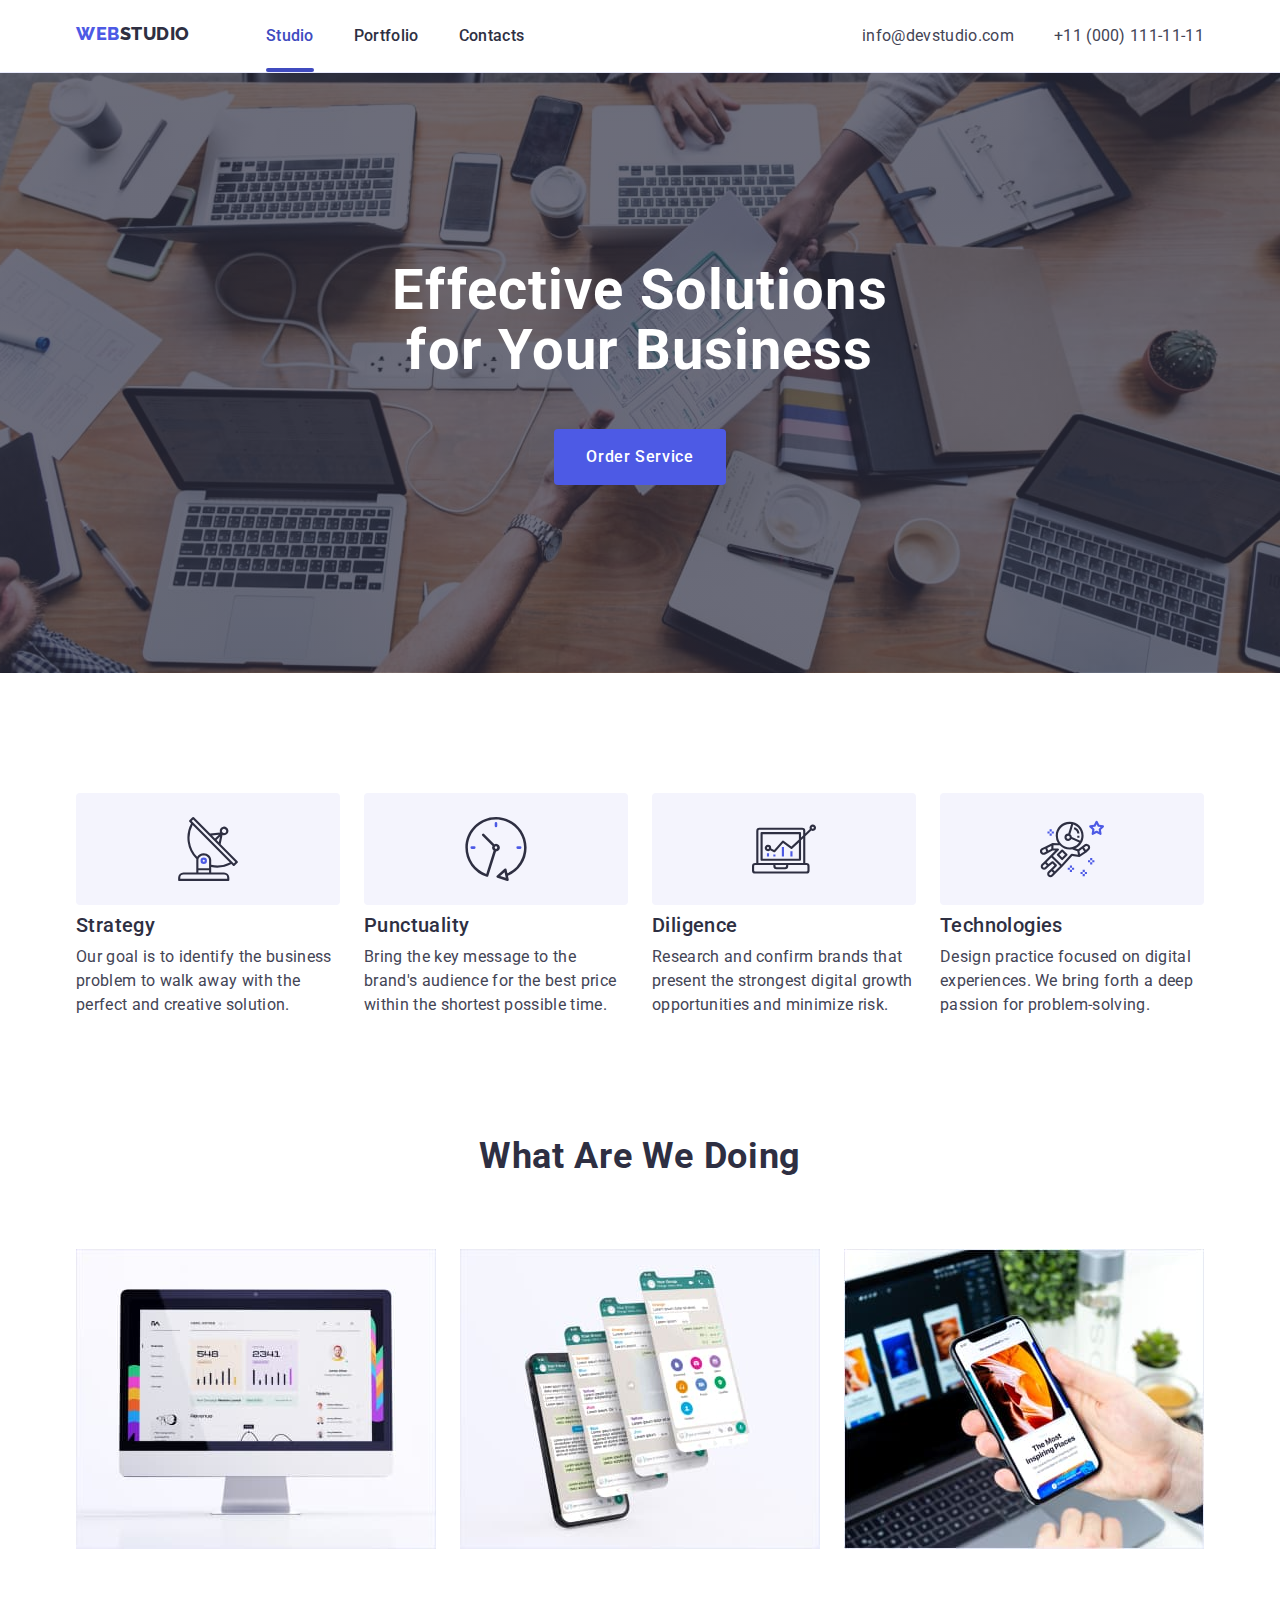
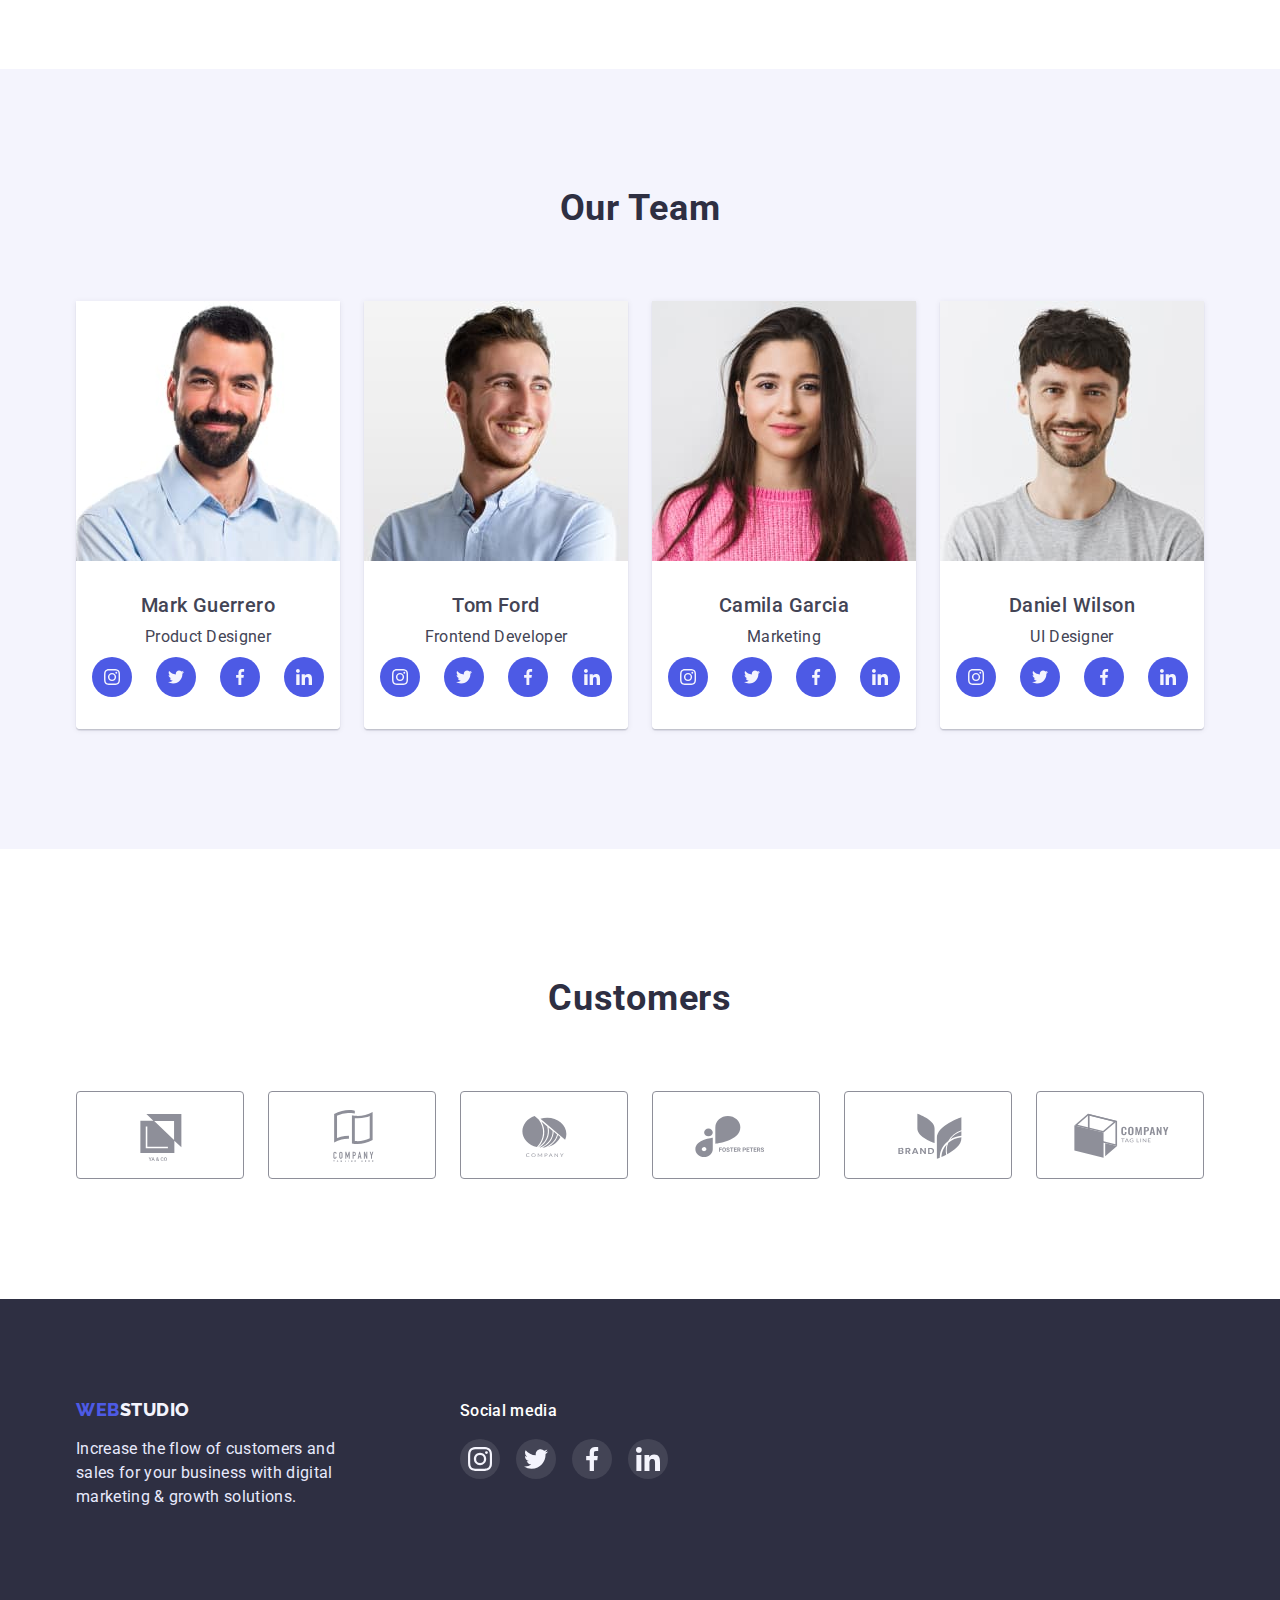
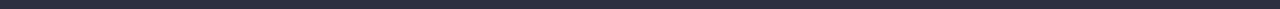
==== index.html @ e718ab8f "added project" ====
<!DOCTYPE html>
<html lang="en">
  <head>
    <meta charset="UTF-8" />
    <meta http-equiv="X-UA-Compatible" content="IE=edge" />
    <meta name="viewport" content="width=device-width, initial-scale=1.0" />
    <title>WebStudio</title>

    <link rel="preconnect" href="https://fonts.googleapis.com" />
    <link rel="preconnect" href="https://fonts.gstatic.com" crossorigin />
    <link href="https://fonts.googleapis.com/css2?family=Raleway:wght@800&family=Roboto:wght@400;500;700&display=swap" rel="stylesheet" />
    <link rel="stylesheet" href="https://cdn.jsdelivr.net/npm/modern-normalize@1.1.0/modern-normalize.min.css" />
    <link rel="stylesheet" href="./css/style.css" />
  </head>
  <body>
    <header class="header-nav">
      <div class="container main-nav">
        <nav class="page-header">
          <a href="./index.html" class="logo"><span class="accent">Web</span>Studio</a>
          <ul class="menu">
            <li class="menu-item">
              <a href="" class="menu-link current">Studio</a>
            </li>
            <li class="menu-item">
              <a href="./portfolio.html" class="menu-link">Portfolio</a>
            </li>
            <li class="menu-item">
              <a href="" class="menu-link">Contacts</a>
            </li>
          </ul>
        </nav>
        <address class="contacts">
          <ul class="contacts-list">
            <li class="contacts-item"><a href="mailto:info@devstudio.com" class="contacts-link">info@devstudio.com</a></li>
            <li class="contacts-item"><a href="tel:+110001111111" class="contacts-link">+11 (000) 111-11-11</a></li>
          </ul>
        </address>
      </div>
    </header>

    <main>
      <!-- Hero -->
      <section class="hero">
        <div class="container">
          <h1 class="hero-title">Effective Solutions for Your Business</h1>
          <button class="btn-hero" type="button" data-modal-open>Order Service</button>
          <div class="backdrop is-hidden" data-modal>
            <div class="modal">
              <button class="close-btn" type="button" data-modal-close>
                <svg class="modal-close" width="8" height="8">
                  <use href="./images/icons.svg#icon-close"></use>
                </svg>
              </button>
            </div>
          </div>
        </div>
      </section>

      <!-- Advantages -->
      <section class="section section-position">
        <div class="container">
          <h2 class="visually-hidden">Advantages</h2>
          <ul class="ad-list">
            <li class="section-item">
              <div class="section-item-icons">
                <svg class="decor-icon" width="64" height="64">
                  <use href="./images/icons.svg#icon-antenna"></use>
                </svg>
              </div>
              <h3 class="item-title">Strategy</h3>
              <p>Our goal is to identify the business problem to walk away with the perfect and creative solution.</p>
            </li>

            <li class="section-item">
              <div class="section-item-icons">
                <svg class="decor-icon" width="64" height="64">
                  <use href="./images/icons.svg#icon-clock"></use>
                </svg>
              </div>
              <h3 class="item-title">Punctuality</h3>
              <p>Bring the key message to the brand's audience for the best price within the shortest possible time.</p>
            </li>

            <li class="section-item">
              <div class="section-item-icons">
                <svg class="decor-icon" width="64" height="64">
                  <use href="./images/icons.svg#icon-diagram"></use>
                </svg>
              </div>
              <h3 class="item-title">Diligence</h3>
              <p>Research and confirm brands that present the strongest digital growth opportunities and minimize risk.</p>
            </li>

            <li class="section-item">
              <div class="section-item-icons">
                <svg class="decor-icon" width="64" height="64">
                  <use href="./images/icons.svg#icon-astronaut"></use>
                </svg>
              </div>
              <h3 class="item-title">Technologies</h3>
              <p>Design practice focused on digital experiences. We bring forth a deep passion for problem-solving.</p>
            </li>
          </ul>
        </div>
      </section>

      <!-- Gallery -->
      <section class="section">
        <div class="container">
          <h2 class="section-title">What Are We Doing</h2>
          <ul class="gallery-list">
            <li class="gallery-item">
              <img src="./images/pro1.jpg" alt="computer with opened projectc" width="360" height="300" />
            </li>

            <li class="gallery-item">
              <img src="./images/pro2.jpg" alt="phone application" width="360" height="300" />
            </li>

            <li class="gallery-item">
              <img src="./images/pro3.jpg" alt="mobile version of web page" width="360" height="300" />
            </li>
          </ul>
        </div>
      </section>

      <!-- Our Team Section -->

      <section class="section team-section">
        <div class="container">
          <h2 class="section-title">Our Team</h2>
          <ul class="team-list">
            <li class="team-item">
              <img src="./images/our-team/mark.jpg" alt="Mark Guerrero" width="264" height="260" />
              <div class="team-card">
                <h3 class="team-name">Mark Guerrero</h3>
                <p class="team-position">Product Designer</p>
                <ul class="team-social-list">
                  <li class="team-social-item">
                    <a href="" class="team-social-link" target="_blank" rel="noopener noreferrer nofollow">
                      <svg class="team-social-icon" aria-label="instagram" width="16" height="16">
                        <use href="./images/icons.svg#icon-instagram"></use>
                      </svg>
                    </a>
                  </li>

                  <li class="team-social-item">
                    <a href="" class="team-social-link" target="_blank" rel="noopener noreferrer nofollow">
                      <svg class="team-social-icon" aria-label="twitter" width="16" height="16">
                        <use href="./images/icons.svg#icon-twitter"></use>
                      </svg>
                    </a>
                  </li>

                  <li class="team-social-item">
                    <a href="" class="team-social-link" target="_blank" rel="noopener noreferrer nofollow">
                      <svg class="team-social-icon" aria-label="facebook" width="16" height="16">
                        <use href="./images/icons.svg#icon-facebook"></use>
                      </svg>
                    </a>
                  </li>

                  <li class="team-social-item">
                    <a href="" class="team-social-link" target="_blank" rel="noopener noreferrer nofollow">
                      <svg class="team-social-icon" aria-label="linkedin" width="16" height="16">
                        <use href="./images/icons.svg#icon-linkedin"></use>
                      </svg>
                    </a>
                  </li>
                </ul>
              </div>
            </li>

            <li class="team-item">
              <img src="./images/our-team/tom.jpg" alt="Tom Form" width="264" height="260" />
              <div class="team-card">
                <h3 class="team-name">Tom Ford</h3>
                <p class="team-position">Frontend Developer</p>
                <ul class="team-social-list">
                  <li class="team-social-item">
                    <a href="" class="team-social-link" target="_blank" rel="noopener noreferrer nofollow">
                      <svg class="team-social-icon" aria-label="instagram" width="16" height="16">
                        <use href="./images/icons.svg#icon-instagram"></use>
                      </svg>
                    </a>
                  </li>

                  <li class="team-social-item">
                    <a href="" class="team-social-link" target="_blank" rel="noopener noreferrer nofollow">
                      <svg class="team-social-icon" aria-label="twitter" width="16" height="16">
                        <use href="./images/icons.svg#icon-twitter"></use>
                      </svg>
                    </a>
                  </li>

                  <li class="team-social-item">
                    <a href="" class="team-social-link" target="_blank" rel="noopener noreferrer nofollow">
                      <svg class="team-social-icon" aria-label="facebook" width="16" height="16">
                        <use href="./images/icons.svg#icon-facebook"></use>
                      </svg>
                    </a>
                  </li>

                  <li class="team-social-item">
                    <a href="" class="team-social-link" target="_blank" rel="noopener noreferrer nofollow">
                      <svg class="team-social-icon" aria-label="linkedin" width="16" height="16">
                        <use href="./images/icons.svg#icon-linkedin"></use>
                      </svg>
                    </a>
                  </li>
                </ul>
              </div>
            </li>

            <li class="team-item">
              <img src="./images/our-team/camila.jpg" alt="Camila Garcia" width="264" height="260" />
              <div class="team-card">
                <h3 class="team-name">Camila Garcia</h3>
                <p class="team-position">Marketing</p>
                <ul class="team-social-list">
                  <li class="team-social-item">
                    <a href="" class="team-social-link" target="_blank" rel="noopener noreferrer nofollow">
                      <svg class="team-social-icon" aria-label="instagram" width="16" height="16">
                        <use href="./images/icons.svg#icon-instagram"></use>
                      </svg>
                    </a>
                  </li>

                  <li class="team-social-item">
                    <a href="" class="team-social-link" target="_blank" rel="noopener noreferrer nofollow">
                      <svg class="team-social-icon" aria-label="twitter" width="16" height="16">
                        <use href="./images/icons.svg#icon-twitter"></use>
                      </svg>
                    </a>
                  </li>

                  <li class="team-social-item">
                    <a href="" class="team-social-link" target="_blank" rel="noopener noreferrer nofollow">
                      <svg class="team-social-icon" aria-label="facebook" width="16" height="16">
                        <use href="./images/icons.svg#icon-facebook"></use>
                      </svg>
                    </a>
                  </li>

                  <li class="team-social-item">
                    <a href="" class="team-social-link" target="_blank" rel="noopener noreferrer nofollow">
                      <svg class="team-social-icon" aria-label="linkedin" width="16" height="16">
                        <use href="./images/icons.svg#icon-linkedin"></use>
                      </svg>
                    </a>
                  </li>
                </ul>
              </div>
            </li>

            <li class="team-item">
              <img src="./images/our-team/daniel.jpg" alt="Daniel Wilson" width="264" height="260" />
              <div class="team-card">
                <h3 class="team-name">Daniel Wilson</h3>
                <p class="team-position">UI Designer</p>
                <ul class="team-social-list">
                  <li class="team-social-item">
                    <a href="" class="team-social-link" target="_blank" rel="noopener noreferrer nofollow">
                      <svg class="team-social-icon" aria-label="instagram" width="16" height="16">
                        <use href="./images/icons.svg#icon-instagram"></use>
                      </svg>
                    </a>
                  </li>

                  <li class="team-social-item">
                    <a href="" class="team-social-link" target="_blank" rel="noopener noreferrer nofollow">
                      <svg class="team-social-icon" aria-label="twitter" width="16" height="16">
                        <use href="./images/icons.svg#icon-twitter"></use>
                      </svg>
                    </a>
                  </li>

                  <li class="team-social-item">
                    <a href="" class="team-social-link" target="_blank" rel="noopener noreferrer nofollow">
                      <svg class="team-social-icon" aria-label="facebook" width="16" height="16">
                        <use href="./images/icons.svg#icon-facebook"></use>
                      </svg>
                    </a>
                  </li>

                  <li class="team-social-item">
                    <a href="" class="team-social-link" target="_blank" rel="noopener noreferrer nofollow">
                      <svg class="team-social-icon" aria-label="linkedin" width="16" height="16">
                        <use href="./images/icons.svg#icon-linkedin"></use>
                      </svg>
                    </a>
                  </li>
                </ul>
              </div>
            </li>
          </ul>
        </div>
      </section>

      <!-- Customers Section -->

      <section class="customers">
        <div class="container">
          <h2 class="customers-title">Customers</h2>
          <ul class="customets-list">
            <li class="customers-item">
              <a href="" class="customers-link" target="_blank" rel="noopener noreferrer nofollow">
                <svg class="customers-icons" width="104" height="56">
                  <use href="./images/icons.svg#icon-customer1"></use>
                </svg>
              </a>
            </li>

            <li class="customers-item">
              <a href="" class="customers-link" target="_blank" rel="noopener noreferrer nofollow">
                <svg class="customers-icons" width="104" height="56">
                  <use href="./images/icons.svg#icon-customer2"></use>
                </svg>
              </a>
            </li>

            <li class="customers-item">
              <a href="" class="customers-link" target="_blank" rel="noopener noreferrer nofollow">
                <svg class="customers-icons" width="104" height="56">
                  <use href="./images/icons.svg#icon-customer3"></use>
                </svg>
              </a>
            </li>

            <li class="customers-item">
              <a href="" class="customers-link" target="_blank" rel="noopener noreferrer nofollow">
                <svg class="customers-icons" width="104" height="56">
                  <use href="./images/icons.svg#icon-customer4"></use>
                </svg>
              </a>
            </li>

            <li class="customers-item">
              <a href="" class="customers-link" target="_blank" rel="noopener noreferrer nofollow">
                <svg class="customers-icons" width="104" height="56">
                  <use href="./images/icons.svg#icon-customer5"></use>
                </svg>
              </a>
            </li>

            <li class="customers-item">
              <a href="" class="customers-link" target="_blank" rel="noopener noreferrer nofollow">
                <svg class="customers-icons" width="104" height="56">
                  <use href="./images/icons.svg#icon-customer6"></use>
                </svg>
              </a>
            </li>
          </ul>
        </div>
      </section>
    </main>

    <!-- Footer -->
    <footer class="footer-main">
      <div class="container footer-wrapper">
        <div class="footer-logo-part">
          <a href="./index.html" class="logo footer-logo"><span class="accent">Web</span>Studio</a>
          <p class="footer-text">Increase the flow of customers and sales for your business with digital marketing & growth solutions.</p>
        </div>

        <div class="footer-social-part">
          <h2 class="footer-social-title">Social media</h2>
          <ul class="footer-social-list">
            <li class="footer-social-item">
              <a href="" class="footer-social-link" target="_blank" rel="noopener noreferrer nofollow">
                <svg class="footer-social-icons" aria-label="instagram" width="24" height="24">
                  <use href="./images/icons.svg#icon-instagram"></use>
                </svg>
              </a>
            </li>

            <li class="footer-social-item">
              <a href="" class="footer-social-link" target="_blank" rel="noopener noreferrer nofollow">
                <svg class="footer-social-icons" aria-label="twitter" width="24" height="24">
                  <use href="./images/icons.svg#icon-twitter"></use>
                </svg>
              </a>
            </li>

            <li class="footer-social-item">
              <a href="" class="footer-social-link" target="_blank" rel="noopener noreferrer nofollow">
                <svg class="footer-social-icons" aria-label="facebook" width="24" height="24">
                  <use href="./images/icons.svg#icon-facebook"></use>
                </svg>
              </a>
            </li>

            <li class="footer-social-item">
              <a href="" class="footer-social-link" target="_blank" rel="noopener noreferrer nofollow">
                <svg class="footer-social-icons" aria-label="linkedin" width="24" height="24">
                  <use href="./images/icons.svg#icon-linkedin"></use>
                </svg>
              </a>
            </li>
          </ul>
        </div>
      </div>
    </footer>
    <script src="./js/modal.js"></script>
  </body>
</html>
---- css/style.css ----
body {
  background-color: var(--btn-hero-color);
  color: var(--primary-text-color);
  font-family: 'Roboto', sans-serif;
  font-size: 16px;
  line-height: 1.5;
  letter-spacing: 0.02em;
}

img {
  display: block;
}

:root {
  --primary-text-color: #434455;
  --secondary-text-color: #2e2f42;
  --logo-color: #4d5ae5;
  --items-active-color: #404bbf;
  --btn-bg-color: #4d5ae5;
  --btn-hero-color: #ffffff;
  --btn-hover-color: #404bbf;
  --team-section-color: #f4f4fd;
  --footer-text-color: #e7e9fc;
  --topline-bg-color: #e7e9fc;
  --filter-hover-color: #e7e9fc;
  --border-card-portfolio-color: #e7e9fc;
  --customers-icon-color: #8e8f99;
  --footer-social-bg: rgba(255, 255, 255, 0.1);
  --footer-social-hover-color: #31d0aa;
  --modal-bg-color: #fcfcfc;
}

.visually-hidden {
  position: absolute;
  white-space: nowrap;
  width: 1px;
  height: 1px;
  overflow: hidden;
  border: 0;
  padding: 0;
  clip: rect(0 0 0 0);
  clip-path: inset(50%);
  margin: -1px;
}

.container {
  margin-left: auto;
  margin-right: auto;
  padding-left: 15px;
  padding-right: 15px;
  width: 1158px;
}

.section {
  padding-top: 120px;
  padding-bottom: 120px;
}

/* ======= Index.html =========== */

/* ======== Header ============== */

.header-nav {
  border-bottom: 1px solid var(--topline-bg-color);
  box-shadow: 0px 2px 1px rgba(46, 47, 66, 0.08), 0px 1px 1px rgba(46, 47, 66, 0.16), 0px 1px 6px rgba(46, 47, 66, 0.08);
}

.logo {
  display: block;
  padding-top: 24px;
  padding-bottom: 24px;

  color: var(--secondary-text-color);
  font-family: 'Raleway', sans-serif;
  font-weight: 800;
  font-size: 18px;
  line-height: 1.16;
  letter-spacing: 0.03em;
  text-transform: uppercase;

  text-decoration: none;
}

.logo .accent {
  color: var(--logo-color);
}

.menu {
  display: flex;
  padding: 0;
  margin-top: 0;
  margin-bottom: 0;
  margin-left: 76px;
  list-style: none;
}

.menu > .menu-item:not(:last-child) {
  margin-right: 40px;
}

.menu-item .menu-link {
  color: var(--secondary-text-color);
  font-weight: 500;
  display: block;
  padding-top: 24px;
  padding-bottom: 24px;

  text-decoration: none;

  transition: color 250ms cubic-bezier(0.4, 0, 0.2, 1);
}

.menu .menu-link:hover,
.menu .menu-link:focus {
  color: var(--logo-color);
}

.menu .menu-link:active {
  color: var(--logo-color);
}

.menu-link.current {
  position: relative;
  color: var(--items-active-color);
}

.menu-link.current::after {
  position: absolute;
  content: '';
  display: block;
  width: 100%;
  height: 4px;
  bottom: 0;
  left: 0;

  background-color: var(--btn-hover-color);
  border-radius: 4px;
}

.main-nav {
  display: flex;
  align-items: center;
}

.page-header {
  display: flex;
}

/* ============ Address ========== */

.contacts {
  display: flex;
  margin-left: auto;
}

.contacts > .contacts-list {
  display: flex;
  margin-top: 0;
  margin-bottom: 0;
  padding-left: 0;
  list-style: none;
}

.contacts-item > .contacts-link {
  display: block;
  padding-top: 24px;
  padding-bottom: 24px;

  color: var(--primary-text-color);
  font-style: normal;
  text-decoration: none;

  transition: color 250ms cubic-bezier(0.4, 0, 0.2, 1);
}

.contacts-item > .contacts-link:hover,
.contacts-item > .contacts-link:focus {
  color: var(--logo-color);
}

.contacts-item > .contacts-link:active {
  color: var(--logo-color);
}

.contacts-list .contacts-item:not(:first-child) {
  margin-left: 40px;
}

/* ================= HERO ==================== */

.hero {
  position: relative;
  padding-top: 188px;
  padding-bottom: 188px;
  margin-left: auto;
  margin-right: auto;

  background-image: linear-gradient(rgba(46, 47, 66, 0.7), rgba(46, 47, 66, 0.7)), url('../images/hero.jpg');
  background-repeat: no-repeat;
  background-position: center;
  background-size: cover;
  max-width: 1440px;

  text-align: center;
}

.container > .hero-title {
  margin-top: 0;
  margin-bottom: 48px;
  margin-left: auto;
  margin-right: auto;
  width: 506px;
  padding-right: 5px;
  padding-left: 5px;

  color: var(--btn-hero-color);
  font-size: 56px;
  line-height: 1.07;
  letter-spacing: 0.02em;
}

.btn-hero {
  border: none;
  padding: 16px 32px;
  border-radius: 4px;
  min-width: 169px;

  background-color: var(--btn-bg-color);
  color: var(--btn-hero-color);
  font-family: 'Roboto', sans-serif;
  font-weight: 500;
  font-size: 16px;
  line-height: 1.5;
  letter-spacing: 0.04em;
  cursor: pointer;

  transition: background-color 250ms cubic-bezier(0.4, 0, 0.2, 1);
}

.btn-hero:hover,
.btn-hero:focus {
  background-color: var(--btn-hover-color);
}

/* Modal window */

.backdrop.is-hidden {
  opacity: 0;
  pointer-events: none;
  visibility: hidden;
}

.backdrop {
  position: fixed;
  top: 0;
  left: 0;
  width: 100%;
  height: 100%;
  background-color: rgba(46, 47, 66, 0.4);
  opacity: 1;
  z-index: 100;

  transition: opacity 250ms cubic-bezier(0.4, 0, 0.2, 1), visibility 250ms cubic-bezier(0.4, 0, 0.2, 1);
}

.modal {
  position: absolute;
  top: 50%;
  left: 50%;
  width: 408px;
  min-height: 576px;
  background-color: var(--modal-bg-color);

  box-shadow: 0px 1px 1px rgba(0, 0, 0, 0.14), 0px 1px 3px rgba(0, 0, 0, 0.12), 0px 2px 1px rgba(0, 0, 0, 0.2);
  border-radius: 4px;

  transform: translate(-50%, -50%) scale(1);
  transition: transform 250ms cubic-bezier(0.4, 0, 0.2, 1);
}

.backdrop.is-hidden .modal {
  transform: translate(-50%, -50%) scale(1.1);
  opacity: 0;
  transition: transform 250ms cubic-bezier(0.4, 0, 0.2, 1), opacity 250ms cubic-bezier(0.4, 0, 0.2, 1);
}

.close-btn {
  position: absolute;
  right: 24px;
  top: 24px;

  display: flex;
  align-items: center;
  justify-content: center;
  width: 24px;
  height: 24px;

  background-color: var(--border-card-portfolio-color);
  border: 1px solid rgba(0, 0, 0, 0.1);
  border-radius: 50%;
  cursor: pointer;

  transition: background-color 250ms cubic-bezier(0.4, 0, 0.2, 1);
}

.close-btn:hover,
.close-btn:focus {
  background-color: var(--btn-hover-color);
}

.close-btn:hover .modal-close,
.close-btn:focus .modal-close {
  fill: var(--btn-hero-color);
}

/* ============= Advantages =============== */

.section.section-position {
  padding-bottom: 0;
}

.ad-list {
  display: flex;
  margin-top: 0;
  margin-bottom: 0;

  padding-left: 0;
  list-style: none;
}

.ad-list > .section-item:not(:last-child) {
  margin-right: 24px;
}

.section-item {
  flex-basis: calc((100% - 72px) / 4);
}

.section-item-icons {
  display: flex;
  justify-content: center;
  align-items: center;
  margin-bottom: 8px;
  height: 112px;

  border-radius: 4px;
  background-color: var(--team-section-color);
}

.ad-list p {
  margin-top: 0;
  margin-bottom: 0;
}

.section-item > .item-title {
  margin-top: 0;
  margin-bottom: 8px;

  color: var(--secondary-text-color);
  font-weight: 500;
  font-size: 20px;
  line-height: 1.2;
  letter-spacing: 0.02em;
}

/* ============ Gallery ============ */

.section-title {
  margin-top: 0;
  margin-bottom: 72px;
  color: var(--secondary-text-color);
  font-size: 36px;
  line-height: 1.11;
  text-align: center;
  letter-spacing: 0.02em;
  text-transform: capitalize;
}

.gallery-list {
  display: flex;
  flex-wrap: wrap;
  gap: 24px;
  margin: 0;
  padding: 0;
  list-style: none;
}

.gallery-list > .gallery-item {
  flex-basis: calc((100% - 48px) / 3);
}

.team-card p {
  margin-top: 0;
  margin-bottom: 0;
}

/* ============ Our Team ============= */

.section.team-section {
  background-color: var(--team-section-color);
}

.team-list {
  display: flex;
  flex-wrap: wrap;
  gap: 24px;
  margin: 0;
  padding: 0;
  list-style: none;
}

.team-list > .team-item {
  flex-basis: calc((100% - 72px) / 4);
  border-radius: 0px 0px 4px 4px;
  box-shadow: 0px 1px 6px rgba(46, 47, 66, 0.08), 0px 1px 1px rgba(46, 47, 66, 0.16), 0px 2px 1px rgba(46, 47, 66, 0.08);
}

.team-name {
  margin-top: 0;
  margin-bottom: 8px;
  font-weight: 500;
  font-size: 20px;
  line-height: 1.2;
  letter-spacing: 0.02em;
}

.team-card .team-position {
  margin-top: 0;
  margin-bottom: 8px;
}

.team-card {
  padding: 32px 16px;
  background-color: var(--btn-hero-color);
  text-align: center;
  border-radius: 0px 0px 4px 4px;
}

.team-social-list {
  display: flex;
  justify-content: center;
  align-items: center;
  list-style: none;
  padding-left: 0;
  gap: 24px;
}

.team-social-link {
  display: flex;
  justify-content: center;
  align-items: center;
  width: 40px;
  height: 40px;
  border-radius: 50%;
  background-color: var(--btn-bg-color);

  transition: background-color 250ms cubic-bezier(0.4, 0, 0.2, 1);
}

.team-social-link:hover,
.team-social-link:focus {
  background-color: var(--items-active-color);
}

.team-social-icon {
  fill: var(--team-section-color);
}

/* ==================== Customers =================== */

.customers {
  padding-top: 130px;
  padding-bottom: 120px;
}

.customers-title {
  margin-top: 0;
  margin-bottom: 72px;

  font-size: 36px;
  line-height: 1.11;
  text-align: center;
  letter-spacing: 0.02em;
  text-transform: capitalize;
  color: var(--secondary-text-color);
}

.customets-list {
  display: flex;
  justify-content: center;
  align-items: center;
  gap: 24px;

  padding-left: 0;
  margin-top: 0;
  margin-bottom: 0;
  list-style: none;
}

.customers-link {
  display: flex;
  justify-content: center;
  align-items: center;
  width: 168px;
  height: 88px;
  border: 1px solid var(--customers-icon-color);
  border-radius: 4px;
  transition: border 250ms cubic-bezier(0.4, 0, 0.2, 1);
}

.customers-link:hover,
.customers-link:focus {
  border: 1px solid var(--btn-hover-color);
}

.customers-icons {
  fill: var(--customers-icon-color);
  transition: fill 250ms cubic-bezier(0.4, 0, 0.2, 1);
}

.customers-link:hover .customers-icons,
.customers-link:focus .customers-icons {
  fill: var(--btn-hover-color);
}

/* ======================= Footer =================== */

.footer-main {
  background-color: var(--secondary-text-color);
  padding-top: 100px;
  padding-bottom: 100px;
}

.footer-wrapper {
  display: flex;
  align-items: baseline;
}

.footer-wrapper > .footer-logo-part {
  width: 264px;
  margin-right: 120px;
}

.logo.footer-logo {
  padding-top: 0;
  padding-bottom: 0;
  margin-bottom: 16px;
  color: var(--team-section-color);
}

.footer-text {
  margin-top: 0;
  margin-bottom: 0;
  color: var(--footer-text-color);
}

/* Footer Social Part */

.footer-social-part > .footer-social-title {
  margin-top: 0;
  margin-bottom: 16px;

  font-weight: 500;
  font-size: 16px;
  line-height: 1.5;
  letter-spacing: 0.02em;
  color: var(--btn-hero-color);
}

.footer-social-part > .footer-social-list {
  display: flex;
  justify-content: flex-start;
  align-items: center;
  gap: 16px;
  margin-top: 0;
  margin-bottom: 0;
  padding-left: 0;
  list-style: none;
}

.footer-social-item > .footer-social-link {
  display: flex;
  justify-content: center;
  align-items: center;
  width: 40px;
  height: 40px;
  background-color: var(--footer-social-bg);
  border-radius: 50%;

  transition: background-color 250ms cubic-bezier(0.4, 0, 0.2, 1);
}

.footer-social-link:hover,
.footer-social-link:focus {
  background-color: var(--footer-social-hover-color);
}

.footer-social-link > .footer-social-icons {
  fill: var(--team-section-color);
}

/*=========== Portfolio.html ================= */

/* ================= Filter ===================*/

.filter-list {
  display: flex;
  justify-content: center;
  margin-top: 0;
  margin-bottom: 72px;
  padding-left: 0;
  list-style: none;
}

.filter-btn {
  padding: 12px 24px;
  border: none;
  border-radius: 4px;
  background-color: var(--team-section-color);
  border: 1px solid var(--filter-hover-color);

  color: var(--btn-bg-color);
  font-family: 'Roboto', sans-serif;
  font-weight: 500;
  font-size: 16px;
  line-height: 1.5;
  text-align: center;
  letter-spacing: 0.04em;
  cursor: pointer;

  transition: background-color 250ms cubic-bezier(0.4, 0, 0.2, 1), color 250ms cubic-bezier(0.4, 0, 0.2, 1), box-shadow 250ms cubic-bezier(0.4, 0, 0.2, 1), border 250ms cubic-bezier(0.4, 0, 0.2, 1);
}

.filter-btn:hover,
.filter-btn:focus {
  background-color: var(--btn-bg-color);
  color: var(--btn-hero-color);
  box-shadow: 0px 3px 1px rgba(0, 0, 0, 0.1), 0px 2px 1px rgba(0, 0, 0, 0.08), 0px 2px 2px rgba(0, 0, 0, 0.12);
  border: 1px solid transparent;
}

.filter-list > .filter-item:not(:last-child) {
  margin-right: 24px;
}

/* ============= Portfolio list ============= */

.main-section {
  padding-top: 97px;
  padding-bottom: 120px;
}

.container > .portfolio-list {
  display: flex;
  flex-wrap: wrap;
  gap: 48px 24px;
  margin-top: 0;
  margin-bottom: 0;
  padding-left: 0;
  list-style: none;
}

.portfolio-list > .portfolio-item {
  flex-basis: calc((100% - 48px) / 3);
}

.card {
  box-shadow: 0px 1px 6px rgba(46, 47, 66, 0.08);

  transition: box-shadow 250ms cubic-bezier(0.4, 0, 0.2, 1);
}

.card:hover,
.card:focus {
  box-shadow: 0px 1px 6px rgba(46, 47, 66, 0.08), 0px 1px 1px rgba(46, 47, 66, 0.16), 0px 2px 1px rgba(46, 47, 66, 0.08);
}

/* thumb hover effect */

.portfolio-thumb {
  position: relative;
  overflow: hidden;

  transition: box-shadow 250ms cubic-bezier(0.4, 0, 0.2, 1);
}

.card:hover .portfolio-thumb,
.card:focus .portfolio-thumb {
  box-shadow: 0px 4px 4px rgba(0, 0, 0, 0.25);
}

.portfolio-overlay {
  position: absolute;
  bottom: 0;
  left: 0;
  width: 100%;
  height: 100%;
  padding-left: 32px;
  padding-right: 32px;
  padding-top: 40px;
  background-color: var(--btn-bg-color);

  transform: translateY(100%);
  transition: transform 250ms cubic-bezier(0.4, 0, 0.2, 1);
}

.card:hover .portfolio-overlay,
.card:focus .portfolio-overlay {
  transform: translateY(0);
}

.thumb-text {
  margin-top: 0;
  margin-bottom: 0;
  letter-spacing: 0.02em;
  color: var(--team-section-color);
  opacity: 0;

  transition: opacity 250ms cubic-bezier(0.4, 0, 0.2, 1);
}

.card:hover .thumb-text,
.card:focus .thumb-text {
  opacity: 1;
}

/*ˆ thumb hover effect ˆ*/

.card > .card-window {
  padding: 32px 16px;
  border: 1px solid var(--border-card-portfolio-color);
  border-top: none;
}

.card-window > .portfolio-title {
  margin-top: 0;
  margin-bottom: 8px;

  color: var(--secondary-text-color);
  font-weight: 500;
  font-size: 20px;
  line-height: 1.2;
  letter-spacing: 0.02em;
}

.card-window > .types {
  margin-top: 0;
  margin-bottom: 0;

  color: var(--primary-text-color);
}

.portfolio-item > .card {
  display: block;
  text-decoration: none;
}
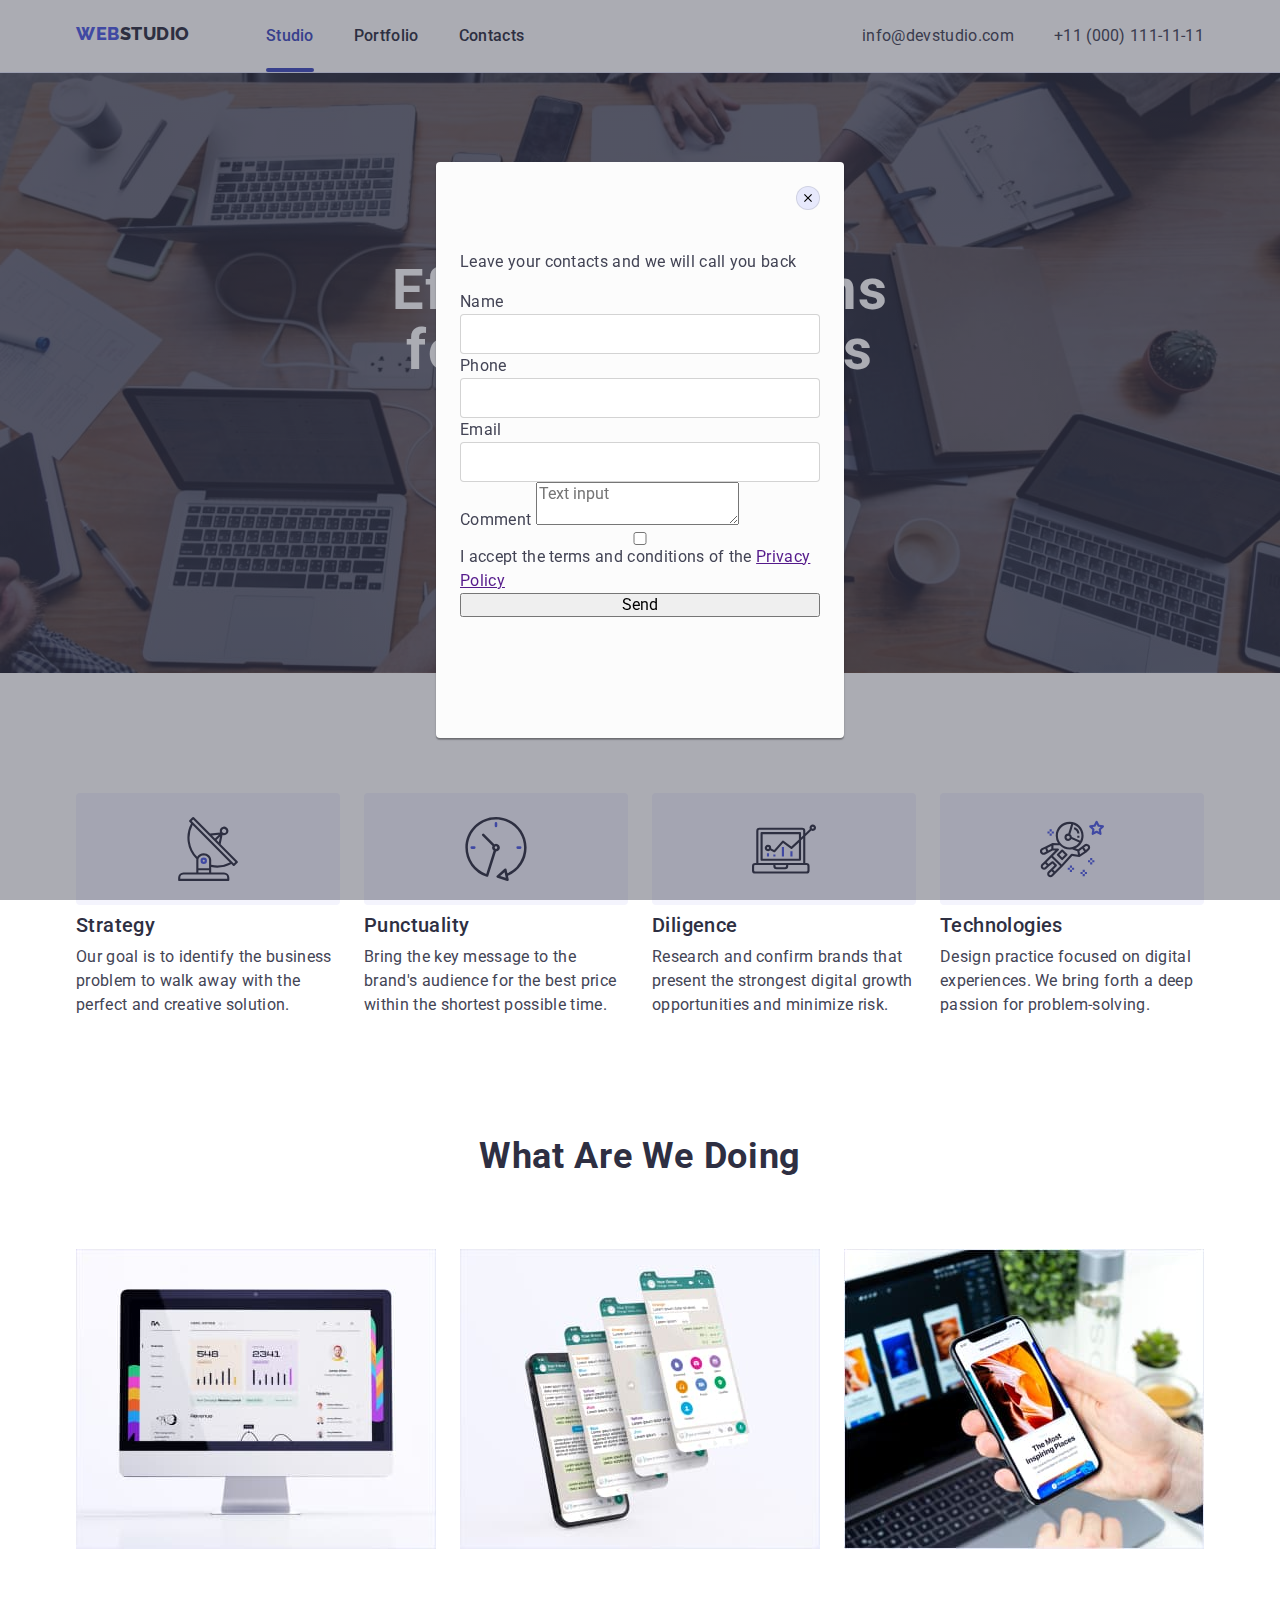
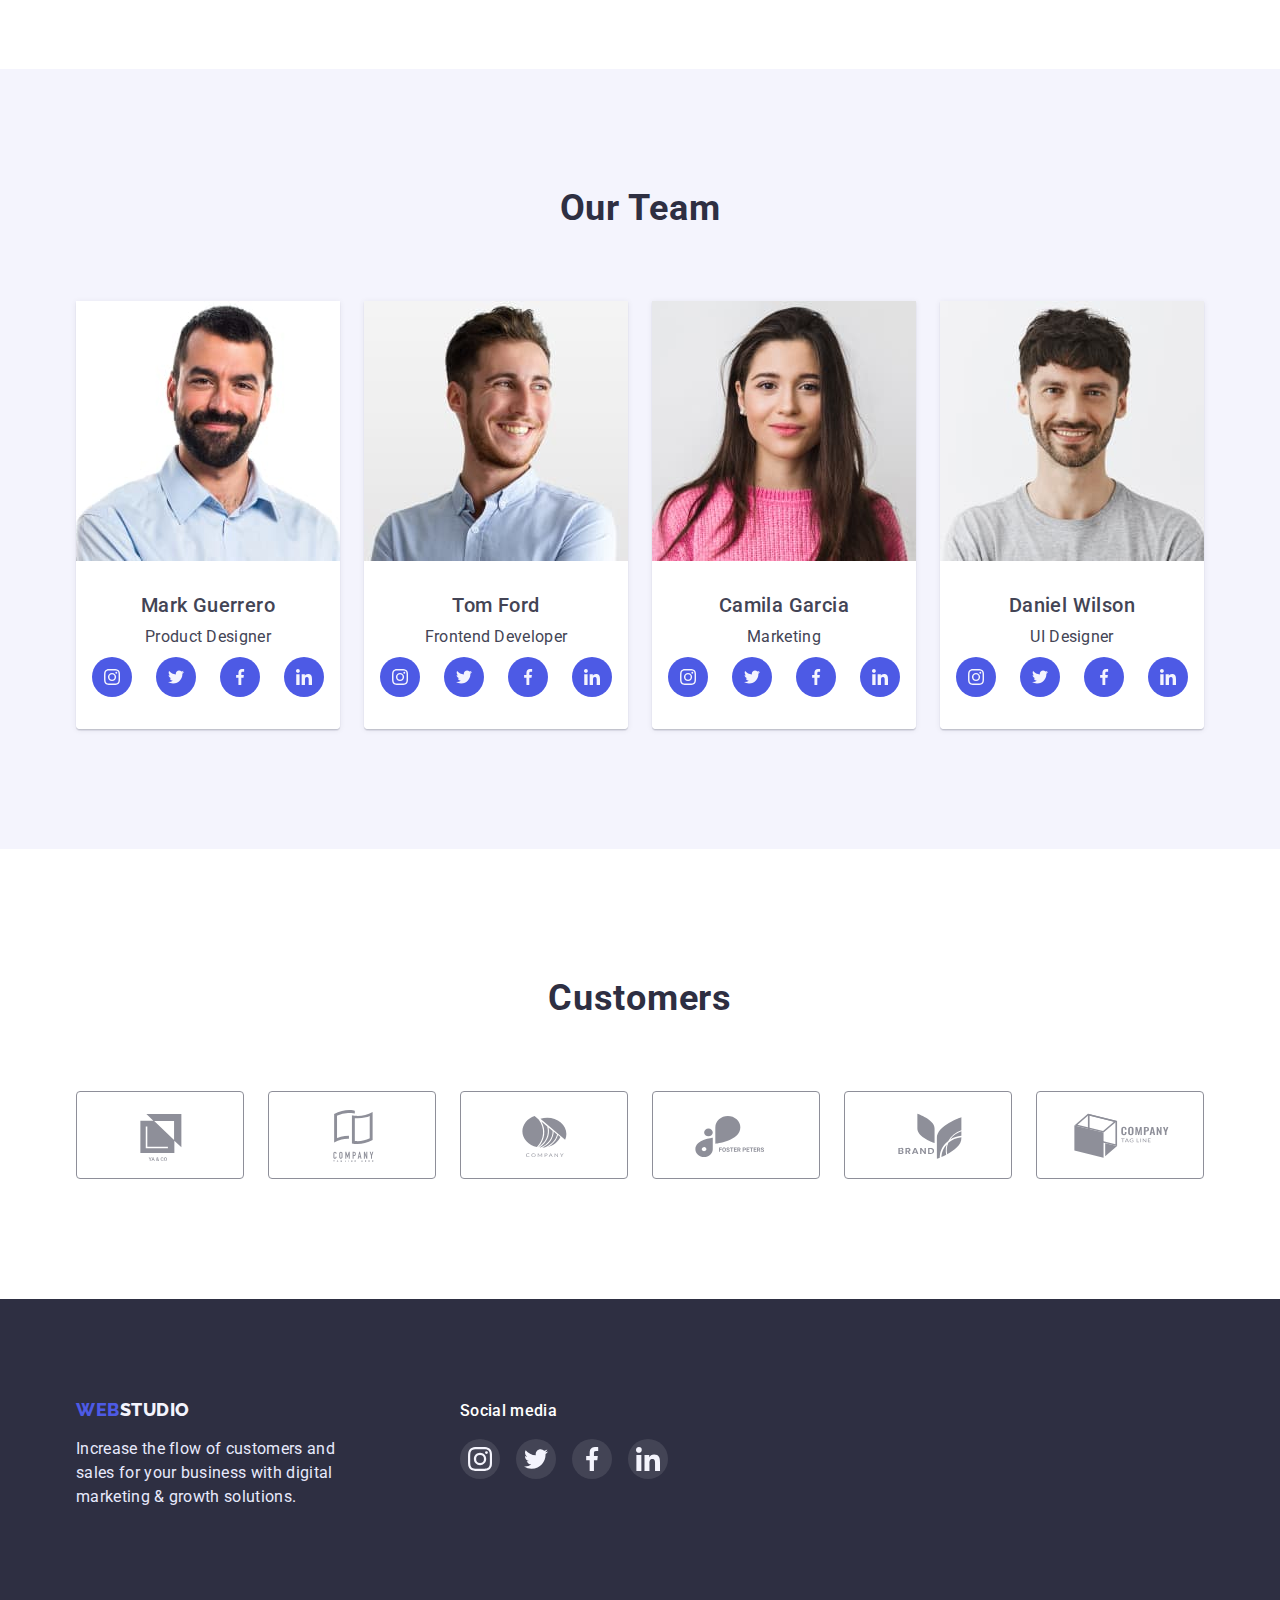
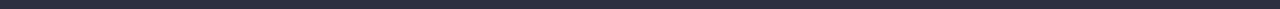
==== commit 41b5a9db: "added input forms" ====
--- a/index.html
+++ b/index.html
@@ -44,15 +44,7 @@
         <div class="container">
           <h1 class="hero-title">Effective Solutions for Your Business</h1>
           <button class="btn-hero" type="button" data-modal-open>Order Service</button>
-          <div class="backdrop is-hidden" data-modal>
-            <div class="modal">
-              <button class="close-btn" type="button" data-modal-close>
-                <svg class="modal-close" width="8" height="8">
-                  <use href="./images/icons.svg#icon-close"></use>
-                </svg>
-              </button>
-            </div>
-          </div>
+          
         </div>
       </section>
 
@@ -353,6 +345,46 @@
           </ul>
         </div>
       </section>
+
+      <!-- ===== Modal Window ============ -->
+
+      <div class="backdrop" data-modal>
+        <div class="modal">
+          <button class="close-btn" type="button" data-modal-close>
+            <svg class="modal-close" width="8" height="8">
+              <use href="./images/icons.svg#icon-close"></use>
+            </svg>
+          </button>
+
+          <p class="modal-info">Leave your contacts and we will call you back</p>
+          <form class="modal-form">
+            <label class="modal-form-field">
+              <span class="modal-form-input-desc">Name</span>
+              <input type="text" name="user_name" class="modal-form-input" required pattern="[a-zA-Zа-я-А-Я]+" minlength="2">
+            </label>
+
+            <label class="modal-form-field">
+              <span class="modal-form-input-desc">Phone</span>
+              <input type="tel" name="user_phone" class="modal-form-input" required pattern="[0-9]{3}-[0-9]{3}-[0-9]{2}-[0-9]{2}" title="xxx-xxx-xx-xx">
+            </label>
+
+            <label class="modal-form-field">
+              <span class="modal-form-input-desc">Email</span>
+              <input type="text" name="user_email" class="modal-form-input" required>
+            </label>
+
+            <label class="modal-form-field">
+              <span class="modal-form-input-desc">Comment</span>
+              <textarea name="user_message" class="modal-form-message" placeholder="Text input"></textarea>
+            </label>
+
+            <input id="user-policy" type="checkbox" name="user_policy" class="modal-form-check">
+            <label for="user-policy" class="modal-form-check-desc">I accept the terms and conditions of the <a href="" class="">Privacy Policy</a></label>
+            <button class="modal-form-submit" type="submit">Send</button>
+          </form>
+        </div>
+      </div>
+
     </main>
 
     <!-- Footer -->
--- a/css/style.css
+++ b/css/style.css
@@ -242,76 +242,7 @@
   background-color: var(--btn-hover-color);
 }
 
-/* Modal window */
-
-.backdrop.is-hidden {
-  opacity: 0;
-  pointer-events: none;
-  visibility: hidden;
-}
-
-.backdrop {
-  position: fixed;
-  top: 0;
-  left: 0;
-  width: 100%;
-  height: 100%;
-  background-color: rgba(46, 47, 66, 0.4);
-  opacity: 1;
-  z-index: 100;
-
-  transition: opacity 250ms cubic-bezier(0.4, 0, 0.2, 1), visibility 250ms cubic-bezier(0.4, 0, 0.2, 1);
-}
-
-.modal {
-  position: absolute;
-  top: 50%;
-  left: 50%;
-  width: 408px;
-  min-height: 576px;
-  background-color: var(--modal-bg-color);
-
-  box-shadow: 0px 1px 1px rgba(0, 0, 0, 0.14), 0px 1px 3px rgba(0, 0, 0, 0.12), 0px 2px 1px rgba(0, 0, 0, 0.2);
-  border-radius: 4px;
-
-  transform: translate(-50%, -50%) scale(1);
-  transition: transform 250ms cubic-bezier(0.4, 0, 0.2, 1);
-}
-
-.backdrop.is-hidden .modal {
-  transform: translate(-50%, -50%) scale(1.1);
-  opacity: 0;
-  transition: transform 250ms cubic-bezier(0.4, 0, 0.2, 1), opacity 250ms cubic-bezier(0.4, 0, 0.2, 1);
-}
-
-.close-btn {
-  position: absolute;
-  right: 24px;
-  top: 24px;
-
-  display: flex;
-  align-items: center;
-  justify-content: center;
-  width: 24px;
-  height: 24px;
-
-  background-color: var(--border-card-portfolio-color);
-  border: 1px solid rgba(0, 0, 0, 0.1);
-  border-radius: 50%;
-  cursor: pointer;
-
-  transition: background-color 250ms cubic-bezier(0.4, 0, 0.2, 1);
-}
-
-.close-btn:hover,
-.close-btn:focus {
-  background-color: var(--btn-hover-color);
-}
-
-.close-btn:hover .modal-close,
-.close-btn:focus .modal-close {
-  fill: var(--btn-hero-color);
-}
+
 
 /* ============= Advantages =============== */
 
@@ -754,3 +685,97 @@
   display: block;
   text-decoration: none;
 }
+
+
+
+
+
+/* ============= Modal window =================*/
+
+.backdrop.is-hidden {
+  opacity: 0;
+  pointer-events: none;
+  visibility: hidden;
+}
+
+.backdrop {
+  position: fixed;
+  top: 0;
+  left: 0;
+  width: 100%;
+  height: 100%;
+  background-color: rgba(46, 47, 66, 0.4);
+  opacity: 1;
+  z-index: 100;
+
+  transition: opacity 250ms cubic-bezier(0.4, 0, 0.2, 1), visibility 250ms cubic-bezier(0.4, 0, 0.2, 1);
+}
+
+.modal {
+  position: absolute;
+  top: 50%;
+  left: 50%;
+  width: 408px;
+  min-height: 576px;
+  background-color: var(--modal-bg-color);
+
+  padding-top: 72px;
+  padding-bottom: 24px;
+  padding-left: 24px;
+  padding-right: 24px;
+  box-shadow: 0px 1px 1px rgba(0, 0, 0, 0.14), 0px 1px 3px rgba(0, 0, 0, 0.12), 0px 2px 1px rgba(0, 0, 0, 0.2);
+  border-radius: 4px;
+
+  transform: translate(-50%, -50%) scale(1);
+  transition: transform 250ms cubic-bezier(0.4, 0, 0.2, 1);
+}
+
+.backdrop.is-hidden .modal {
+  transform: translate(-50%, -50%) scale(1.1);
+  opacity: 0;
+  transition: transform 250ms cubic-bezier(0.4, 0, 0.2, 1), opacity 250ms cubic-bezier(0.4, 0, 0.2, 1);
+}
+
+.close-btn {
+  position: absolute;
+  right: 24px;
+  top: 24px;
+
+  display: flex;
+  align-items: center;
+  justify-content: center;
+  width: 24px;
+  height: 24px;
+
+  background-color: var(--border-card-portfolio-color);
+  border: 1px solid rgba(0, 0, 0, 0.1);
+  border-radius: 50%;
+  cursor: pointer;
+
+  transition: background-color 250ms cubic-bezier(0.4, 0, 0.2, 1);
+}
+
+.close-btn:hover,
+.close-btn:focus {
+  background-color: var(--btn-hover-color);
+}
+
+.close-btn:hover .modal-close,
+.close-btn:focus .modal-close {
+  fill: var(--btn-hero-color);
+}
+
+/* ============= / Modal window =================*/
+
+/* ============= Modal Forms =================== */
+.modal-form {
+  display: flex;
+  flex-direction: column;
+}
+
+.modal-form-input {
+  width: 100%;
+  height: 40px;
+  border: 1px solid rgba(33, 33, 33, 0.2);
+  border-radius: 4px;
+}
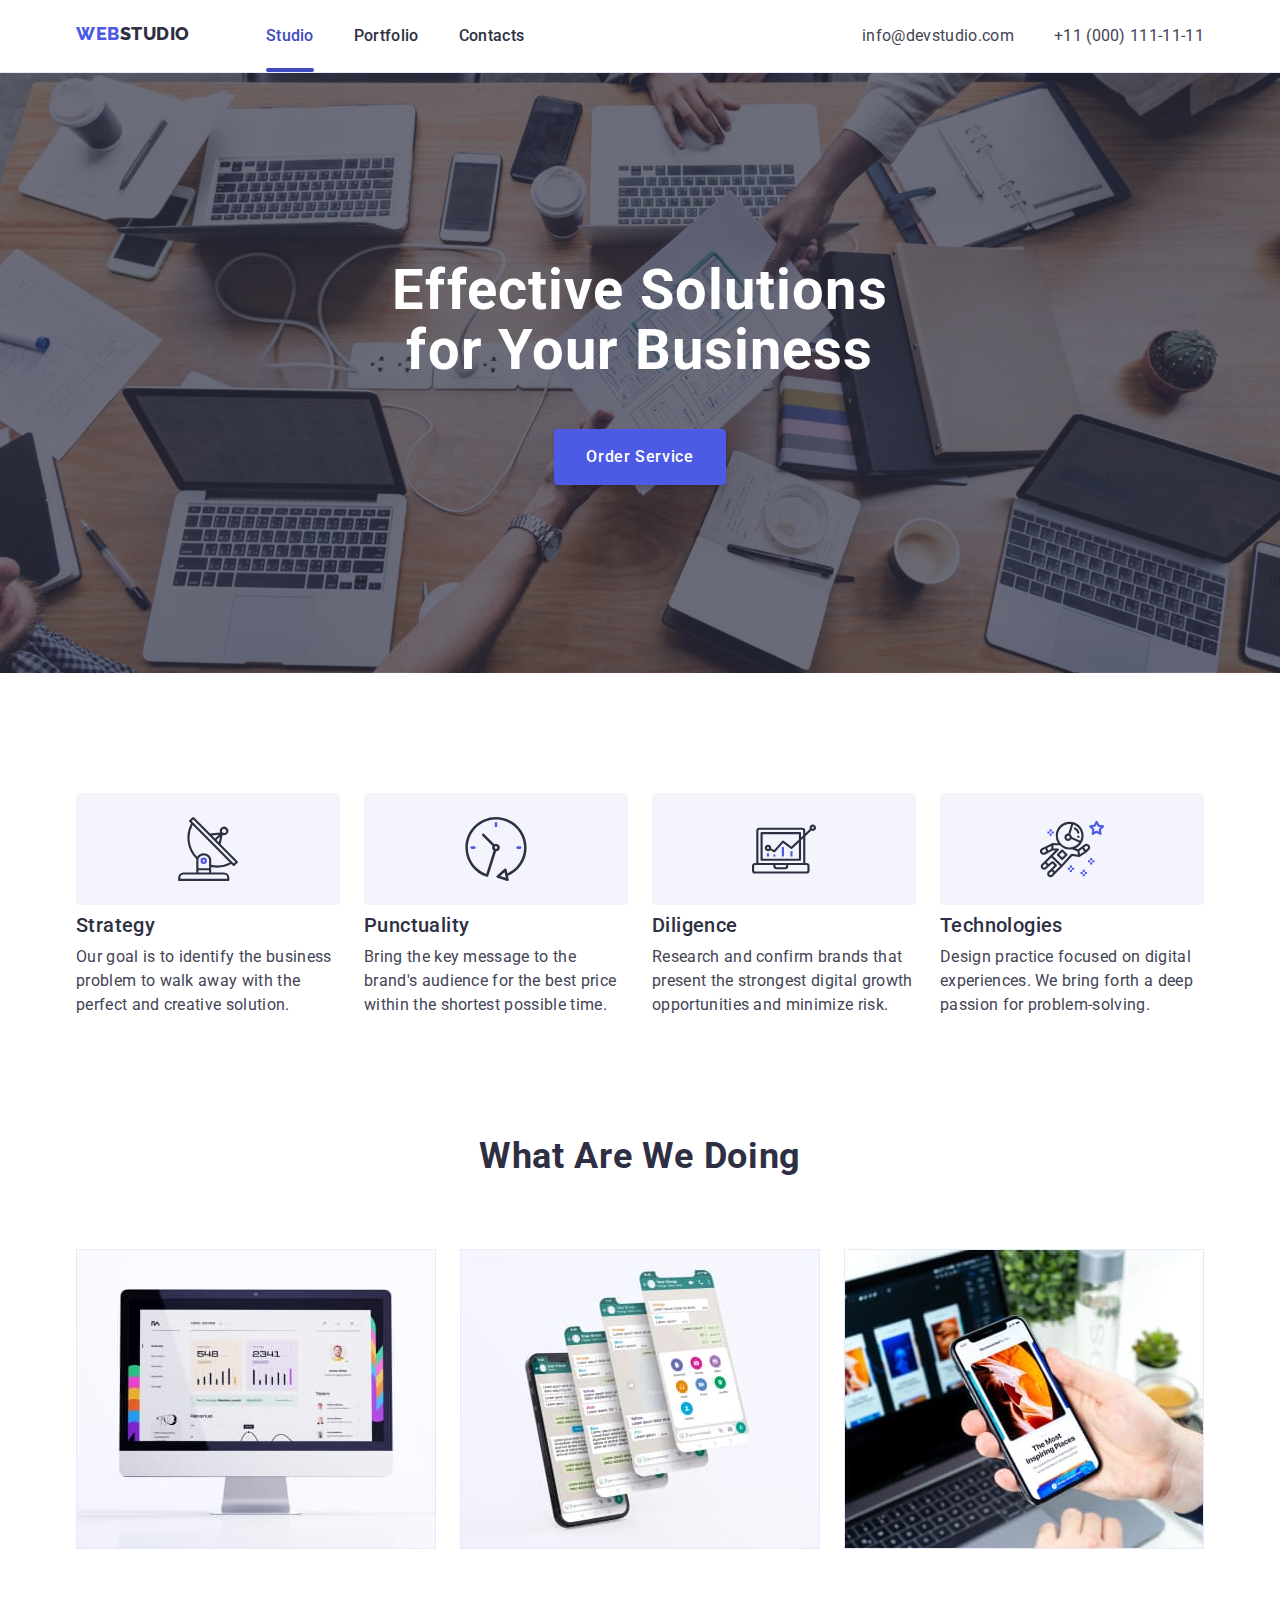
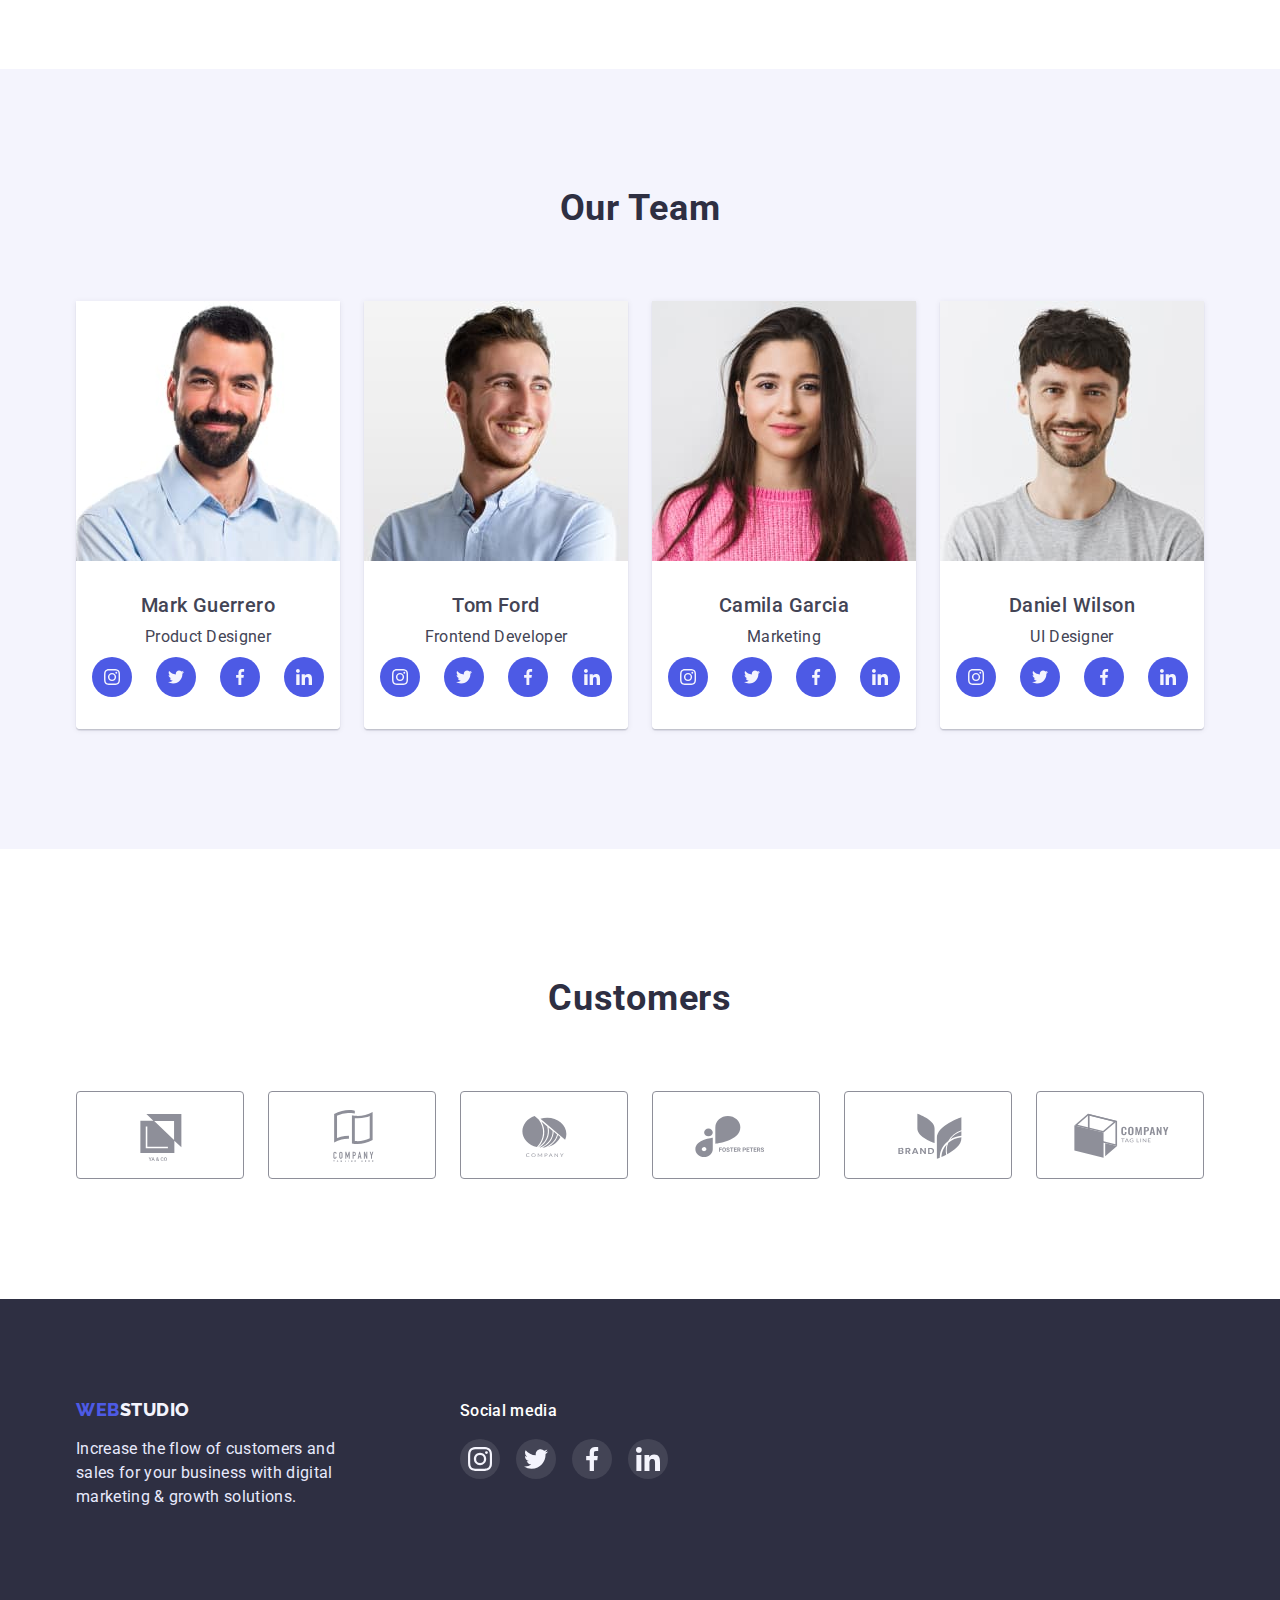
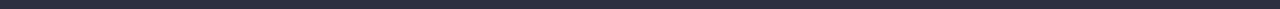
==== commit 5cdda555: "modal widnow" ====
--- a/index.html
+++ b/index.html
@@ -44,7 +44,6 @@
         <div class="container">
           <h1 class="hero-title">Effective Solutions for Your Business</h1>
           <button class="btn-hero" type="button" data-modal-open>Order Service</button>
-          
         </div>
       </section>
 
@@ -348,7 +347,7 @@
 
       <!-- ===== Modal Window ============ -->
 
-      <div class="backdrop" data-modal>
+      <div class="backdrop is-hidden" data-modal>
         <div class="modal">
           <button class="close-btn" type="button" data-modal-close>
             <svg class="modal-close" width="8" height="8">
@@ -360,17 +359,33 @@
           <form class="modal-form">
             <label class="modal-form-field">
               <span class="modal-form-input-desc">Name</span>
-              <input type="text" name="user_name" class="modal-form-input" required pattern="[a-zA-Zа-я-А-Я]+" minlength="2">
+              <span class="modal-form-input-wrapper">
+                <input type="text" name="user_name" class="modal-form-input" required pattern="[a-zA-Zа-я-А-Я]+" minlength="2" />
+
+                <svg class="modal-form-icon" width="18" height="18">
+                  <use href="./images/icons.svg#icon-person"></use>
+                </svg>
+              </span>
             </label>
 
             <label class="modal-form-field">
               <span class="modal-form-input-desc">Phone</span>
-              <input type="tel" name="user_phone" class="modal-form-input" required pattern="[0-9]{3}-[0-9]{3}-[0-9]{2}-[0-9]{2}" title="xxx-xxx-xx-xx">
+              <span class="modal-form-input-wrapper">
+                <input type="tel" name="user_phone" class="modal-form-input" required pattern="[0-9]{3}-[0-9]{3}-[0-9]{2}-[0-9]{2}" title="xxx-xxx-xx-xx" />
+                <svg class="modal-form-icon" width="18" height="24">
+                  <use href="./images/icons.svg#icon-phone"></use>
+                </svg>
+              </span>
             </label>
 
             <label class="modal-form-field">
               <span class="modal-form-input-desc">Email</span>
-              <input type="text" name="user_email" class="modal-form-input" required>
+              <span class="modal-form-input-wrapper">
+                <input type="text" name="user_email" class="modal-form-input" required />
+                <svg class="modal-form-icon" width="18" height="24">
+                  <use href="./images/icons.svg#icon-email"></use>
+                </svg>
+              </span>
             </label>
 
             <label class="modal-form-field">
@@ -378,13 +393,12 @@
               <textarea name="user_message" class="modal-form-message" placeholder="Text input"></textarea>
             </label>
 
-            <input id="user-policy" type="checkbox" name="user_policy" class="modal-form-check">
-            <label for="user-policy" class="modal-form-check-desc">I accept the terms and conditions of the <a href="" class="">Privacy Policy</a></label>
+            <input id="user-policy" type="checkbox" name="user_policy" class="modal-form-check visually-hidden" />
+            <label for="user-policy" class="modal-form-check-desc">I accept the terms and conditions of the&nbsp;<a href="" class="modal-policy-link">Privacy Policy</a></label>
             <button class="modal-form-submit" type="submit">Send</button>
           </form>
         </div>
       </div>
-
     </main>
 
     <!-- Footer -->
--- a/css/style.css
+++ b/css/style.css
@@ -28,6 +28,7 @@
   --footer-social-bg: rgba(255, 255, 255, 0.1);
   --footer-social-hover-color: #31d0aa;
   --modal-bg-color: #fcfcfc;
+  --modal-policy-color: #757575;
 }
 
 .visually-hidden {
@@ -224,6 +225,7 @@
   padding: 16px 32px;
   border-radius: 4px;
   min-width: 169px;
+  box-shadow: 0px 4px 4px rgba(0, 0, 0, 0.15);
 
   background-color: var(--btn-bg-color);
   color: var(--btn-hero-color);
@@ -241,8 +243,6 @@
 .btn-hero:focus {
   background-color: var(--btn-hover-color);
 }
-
-
 
 /* ============= Advantages =============== */
 
@@ -686,10 +686,6 @@
   text-decoration: none;
 }
 
-
-
-
-
 /* ============= Modal window =================*/
 
 .backdrop.is-hidden {
@@ -768,9 +764,31 @@
 /* ============= / Modal window =================*/
 
 /* ============= Modal Forms =================== */
+.modal-info {
+  margin-top: 0;
+  margin-bottom: 16px;
+  font-weight: 500;
+  color: var(--secondary-text-color);
+  text-align: center;
+}
+
 .modal-form {
   display: flex;
   flex-direction: column;
+}
+
+.modal-form-input-desc {
+  display: block;
+  margin-bottom: 4px;
+  font-size: 12px;
+  line-height: 1.33;
+  letter-spacing: 0.04em;
+  color: var(--customers-icon-color);
+}
+
+.modal-form-input-wrapper {
+  display: block;
+  position: relative;
 }
 
 .modal-form-input {
@@ -778,4 +796,128 @@
   height: 40px;
   border: 1px solid rgba(33, 33, 33, 0.2);
   border-radius: 4px;
-}
+  padding-left: 38px;
+  background-color: inherit;
+
+  transition: border-color 250ms cubic-bezier(0.4, 0, 0.2, 1);
+}
+
+.modal-form-icon {
+  position: absolute;
+  top: 50%;
+  left: 16px;
+  transform: translateY(-50%);
+  fill: var(--secondary-text-color);
+
+  transition: fill 250ms cubic-bezier(0.4, 0, 0.2, 1);
+}
+
+.modal-form-input:focus {
+  outline: none;
+  border-color: var(--btn-bg-color);
+}
+
+.modal-form-input:focus + .modal-form-icon {
+  fill: var(--logo-color);
+}
+
+.modal-form > .modal-form-field {
+  margin-bottom: 8px;
+}
+
+.modal-form > .modal-form-field:nth-child(4) {
+  margin-bottom: 16px;
+}
+
+.modal-form-message {
+  width: 100%;
+  height: 120px;
+  border: 1px solid rgba(33, 33, 33, 0.2);
+  border-radius: 4px;
+  background-color: inherit;
+  resize: none;
+
+  font-size: 12px;
+  line-height: 1.33;
+  letter-spacing: 0.04em;
+
+  transition: border-color 250ms cubic-bezier(0.4, 0, 0.2, 1);
+}
+
+.modal-form-message::placeholder {
+  font-size: 12px;
+  line-height: 1.33;
+  letter-spacing: 0.04em;
+  color: rgba(117, 117, 117, 0.5);
+}
+
+.modal-form-message:focus {
+  outline: none;
+  border-color: var(--logo-color);
+}
+
+.modal-form-check-desc::before {
+  display: block;
+  width: 16px;
+  height: 16px;
+  content: '';
+  border: 1.25px solid var(--secondary-text-color);
+  border-radius: 2px;
+  cursor: pointer;
+
+  margin-right: 8px;
+}
+
+.modal-form-check:checked + .modal-form-check-desc::before {
+  background-color: var(--items-active-color);
+  background-image: url('../images/click.svg');
+  background-repeat: no-repeat;
+  background-position: center;
+  border: none;
+  background-clip: padding-box;
+}
+
+.modal-form-check-desc {
+  display: flex;
+  align-items: center;
+  font-size: 12px;
+  line-height: 1.33;
+  letter-spacing: 0.04em;
+  color: var(--modal-policy-color);
+
+  margin-bottom: 24px;
+}
+
+.modal-policy-link {
+  color: var(--btn-bg-color);
+}
+
+.modal-form-check:focus + .modal-form-check-desc::before {
+  outline: 1px solid rgb(0, 95, 204);
+}
+
+.modal-form-submit {
+  align-self: center;
+  border: none;
+  padding: 16px 32px;
+  border-radius: 4px;
+  min-width: 169px;
+  box-shadow: 0px 4px 4px rgba(0, 0, 0, 0.15);
+  border-radius: 4px;
+
+  background-color: var(--btn-bg-color);
+  color: var(--btn-hero-color);
+  font-family: 'Roboto', sans-serif;
+  font-weight: 500;
+  font-size: 16px;
+  line-height: 1.5;
+  letter-spacing: 0.04em;
+  cursor: pointer;
+
+  transition: background-color 250ms cubic-bezier(0.4, 0, 0.2, 1);
+}
+
+.modal-form-submit:hover,
+.modal-form-submit:focus {
+  background-color: var(--btn-hover-color);
+}
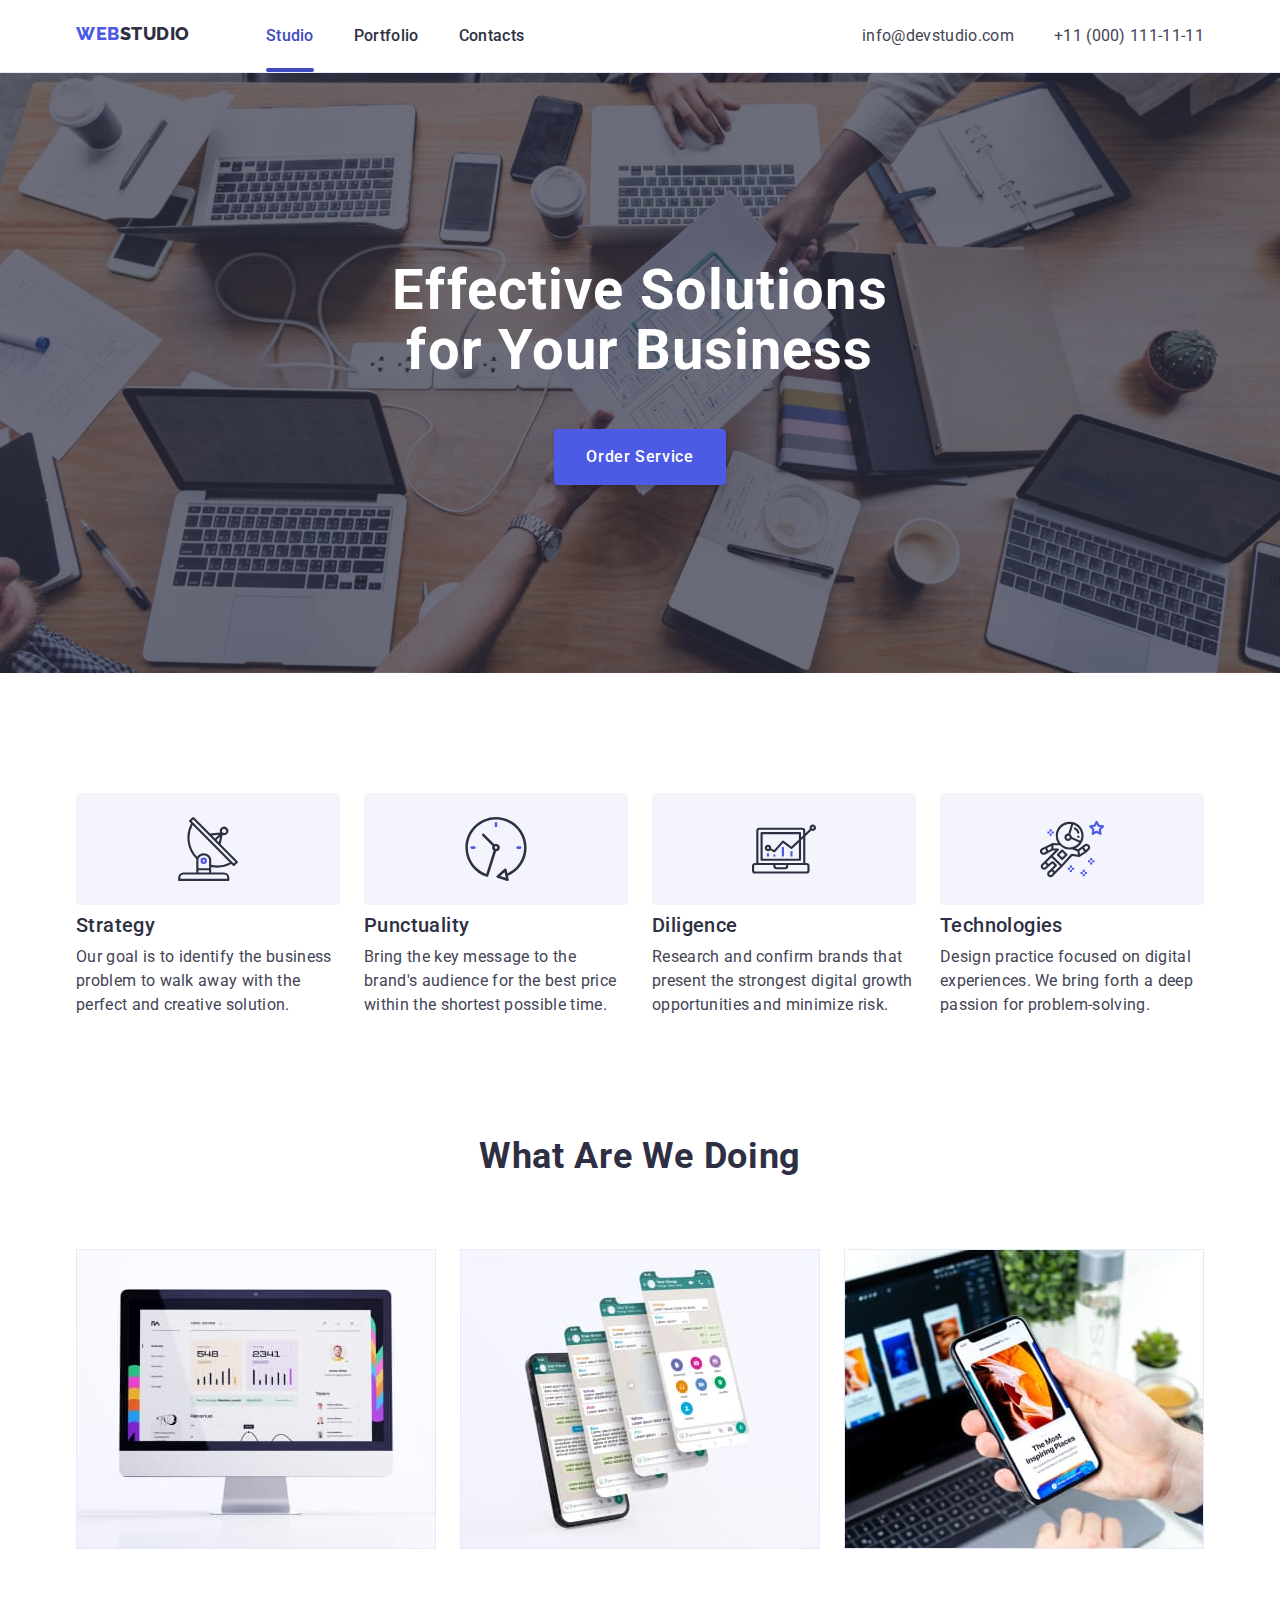
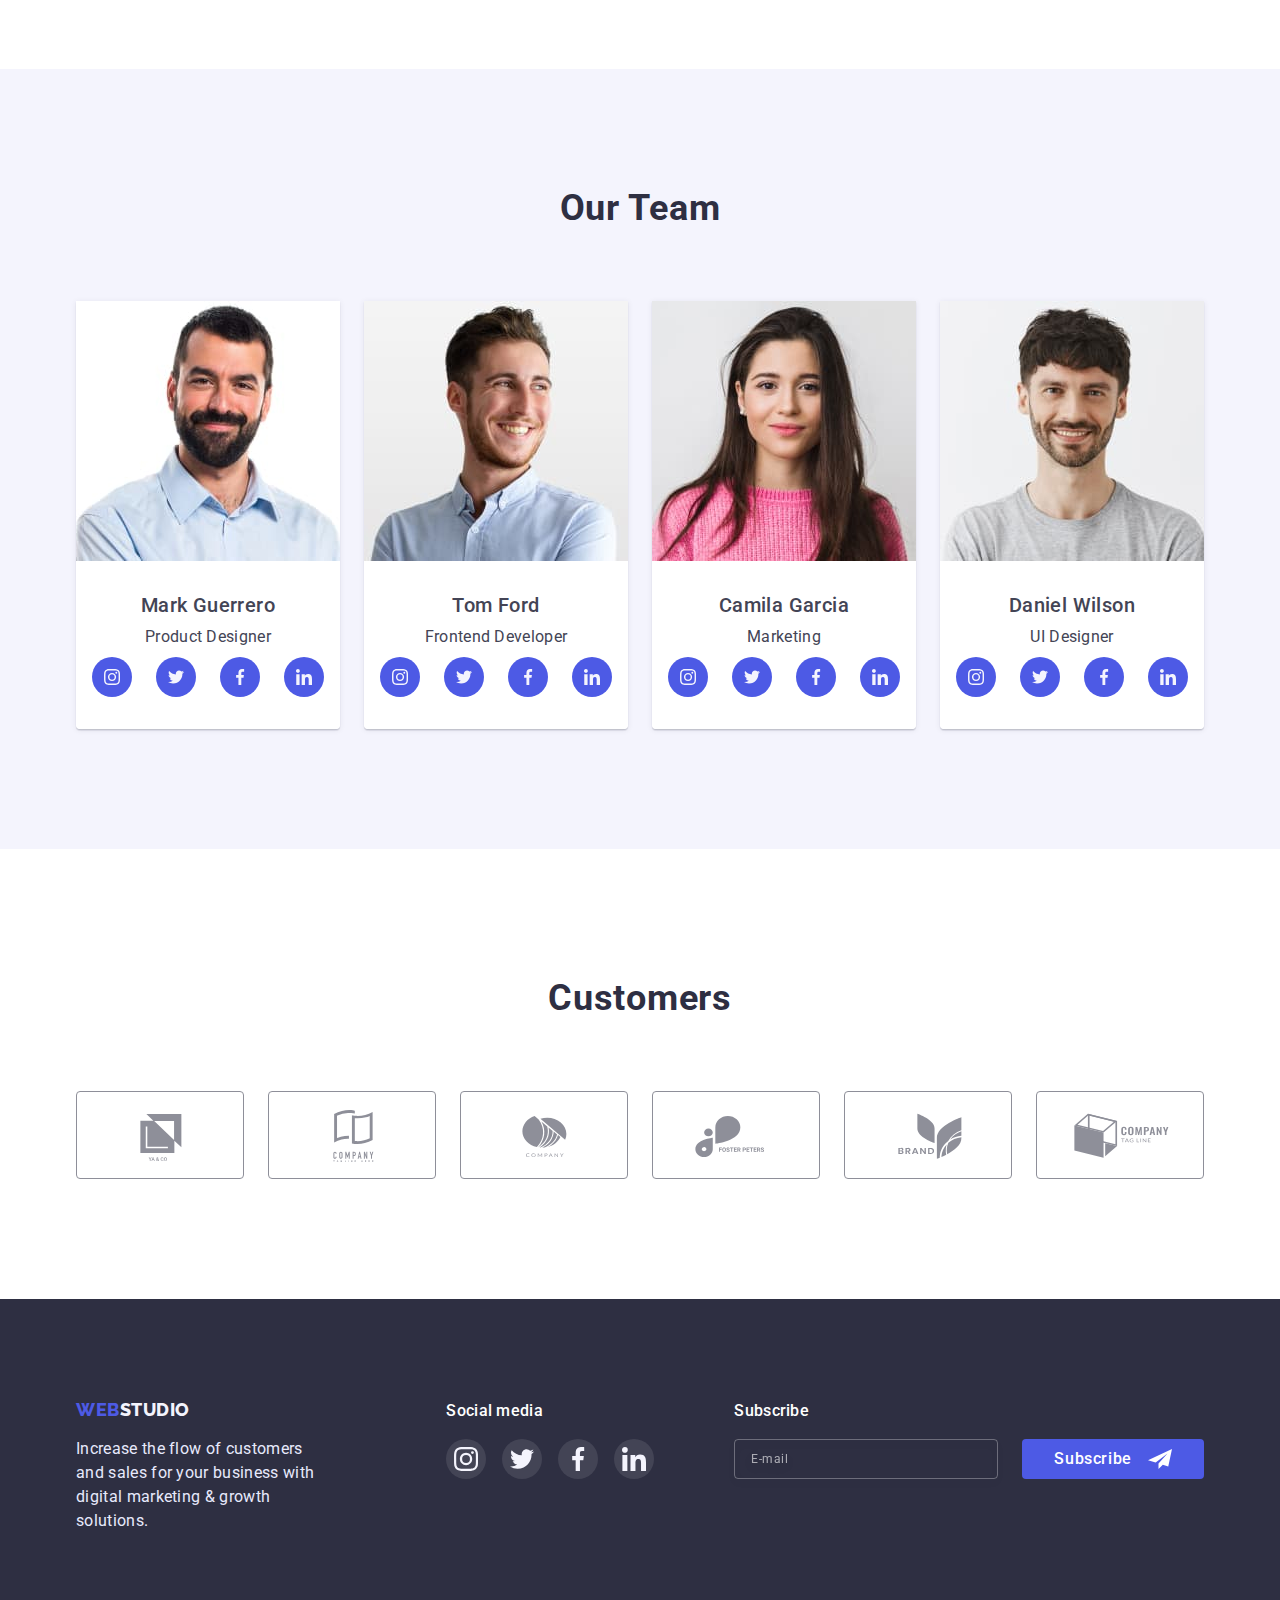
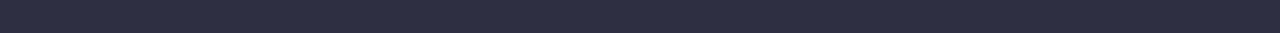
==== commit 5881456d: "updated footer" ====
--- a/index.html
+++ b/index.html
@@ -381,7 +381,7 @@
             <label class="modal-form-field">
               <span class="modal-form-input-desc">Email</span>
               <span class="modal-form-input-wrapper">
-                <input type="text" name="user_email" class="modal-form-input" required />
+                <input type="email" name="user_email" class="modal-form-input" required pattern="[A-Za-z0-9._%+-]+@[A-Za-z0-9.-]+\.[A-Za-z]{1,63}" title="my@mail.com" />
                 <svg class="modal-form-icon" width="18" height="24">
                   <use href="./images/icons.svg#icon-email"></use>
                 </svg>
@@ -445,6 +445,15 @@
             </li>
           </ul>
         </div>
+        <form class="subscribe-form">
+          <p class="subscribe-info">Subscribe</p>
+          <div class="subscribe-input-wrapper">
+            <label class="subscribe-field">
+              <input type="email" name="user_subscribe" class="subscribe-input" required minlength="2" placeholder="E-mail" title="my@mail.com" />
+            </label>
+            <button class="subscribe-btn" type="submit">Subscribe</button>
+          </div>
+        </form>
       </div>
     </footer>
     <script src="./js/modal.js"></script>
--- a/css/style.css
+++ b/css/style.css
@@ -486,6 +486,9 @@
 }
 
 /* Footer Social Part */
+.footer-social-part {
+  margin-right: 80px;
+}
 
 .footer-social-part > .footer-social-title {
   margin-top: 0;
@@ -530,6 +533,89 @@
   fill: var(--team-section-color);
 }
 
+/* Subscribe Part */
+
+.subscribe-info {
+  margin-top: 0;
+  margin-bottom: 16px;
+
+  font-weight: 500;
+  font-size: 16px;
+  line-height: 1.5;
+  color: var(--btn-hero-color);
+}
+
+.subscribe-input-wrapper {
+  display: flex;
+  align-items: center;
+}
+
+.subscribe-input {
+  width: 264px;
+  height: 40px;
+  border: 1px solid rgba(255, 255, 255, 0.3);
+  filter: drop-shadow(0px 4px 4px rgba(0, 0, 0, 0.15));
+  border-radius: 4px;
+  background-color: inherit;
+
+  padding-left: 16px;
+  margin-right: 24px;
+
+  font-size: 12px;
+  line-height: 2;
+  letter-spacing: 0.04em;
+  color: var(--btn-hero-color);
+
+  transition: border 250ms cubic-bezier(0.4, 0, 0.2, 1);
+}
+
+.subscribe-input:focus {
+  outline: none;
+  border: 1px solid var(--btn-bg-color);
+}
+
+.subscribe-input::placeholder {
+  font-size: 12px;
+  line-height: 2;
+  letter-spacing: 0.04em;
+  color: rgba(255, 255, 255, 0.6);
+}
+
+.subscribe-btn {
+  display: inline-flex;
+  border: none;
+  padding: 8px 32px;
+  border-radius: 4px;
+  min-width: 169px;
+  border-radius: 4px;
+
+  background-color: var(--btn-bg-color);
+  color: var(--btn-hero-color);
+  font-family: 'Roboto', sans-serif;
+  font-weight: 500;
+  font-size: 16px;
+  line-height: 1.5;
+  letter-spacing: 0.04em;
+  cursor: pointer;
+
+  transition: background-color 250ms cubic-bezier(0.4, 0, 0.2, 1);
+}
+
+.subscribe-btn:hover,
+.subscribe-btn:focus {
+  background-color: var(--btn-hover-color);
+}
+
+.subscribe-btn::after {
+  display: inline-flex;
+  margin-left: 16px;
+  content: '';
+  width: 24px;
+  height: 24px;
+  background-image: url('../images/envelope.svg');
+  background-size: contain;
+  background-repeat: no-repeat;
+}
 /*=========== Portfolio.html ================= */
 
 /* ================= Filter ===================*/
@@ -921,3 +1007,5 @@
 .modal-form-submit:focus {
   background-color: var(--btn-hover-color);
 }
+
+/* =====================/ Modal Forms ================================ */
